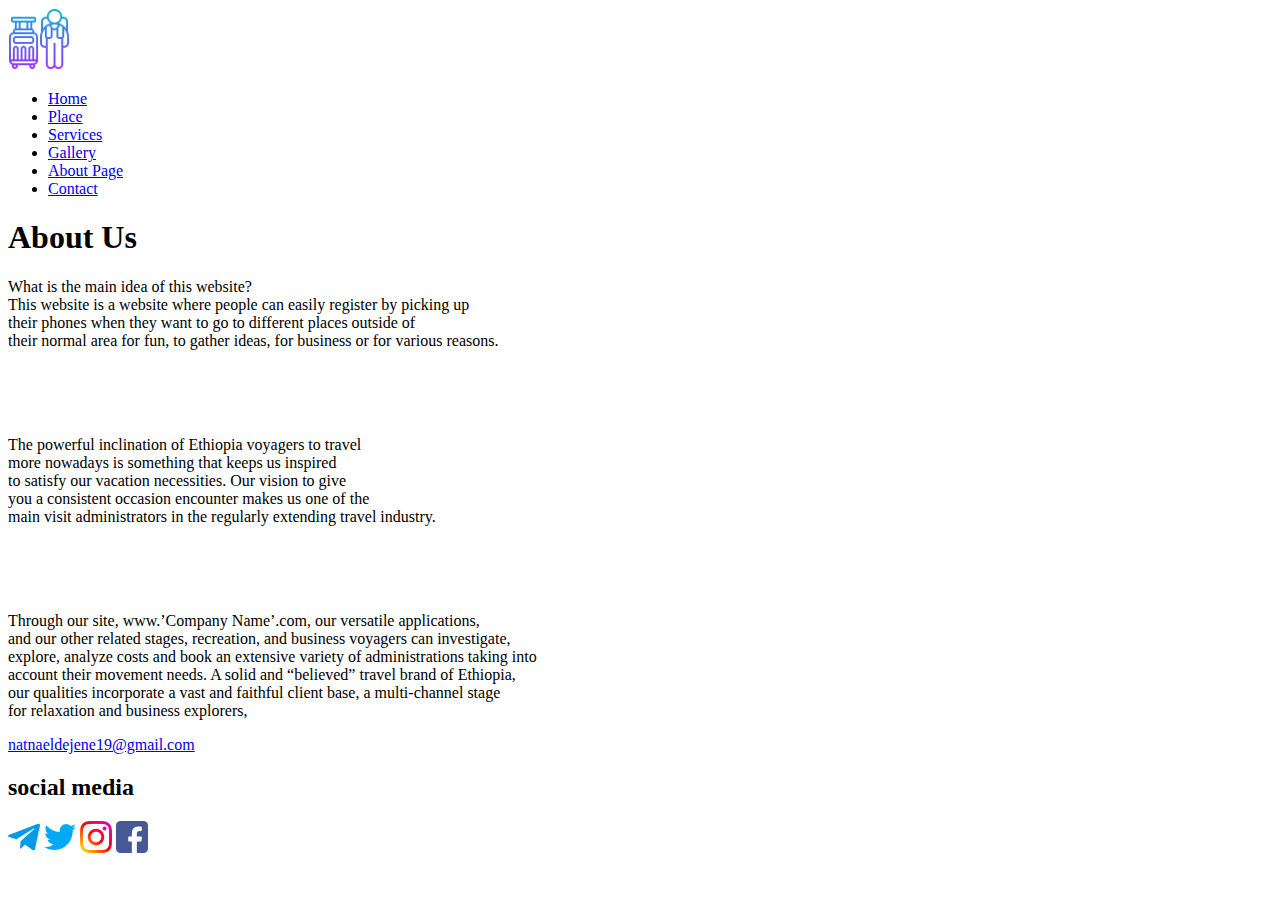
==== src/About.html @ 7c94c9f7 "Add files via upload" ====
<!DOCTYPE html>
<html lang="en">
<head>
    <meta charset="UTF-8">
    <meta http-equiv="X-UA-Compatible" content="IE=edge">
    <meta name="viewport" content="width=device-width, initial-scale=1.0">
    <title>About</title>
    <link rel="icon" href="image/logo.png">
</head>
<body>

    <div>
        <nav>
      <img src="image/logo.png" alt="logo icon" width="62px">
                <ul>
                     <li><a href="Home.html">Home</a></li>
                    <li><a href="Place.html">Place</a></li>
                    <li><a href="Service.html">Services</a></li>
                    <li><a href="Gallery.html">Gallery</a></li>
                    <li><a href="About.html">About Page</a></li>
                    <li><a href="Contact.html">Contact</a></li>
                </ul>
            </nav>
            </div>
    <div> 
        <h1>About Us</h1>
        <p>
            What is the main idea of this website? <br>
            This website is a website where people can easily  register  by picking up <br> their phones when they want to go to different places  outside of <br> their normal area for fun, to gather ideas, for business or for various reasons.
        </p>
       
    </div>
<br><br><br>
    <div>
        <p>The powerful inclination of Ethiopia voyagers to travel <br> more nowadays is something that keeps us inspired<br> to satisfy our vacation necessities. Our vision to give <br>you a consistent occasion encounter makes us one of the<br> main visit administrators in the regularly extending travel industry.</p>
<br><br><br>
<p>
    Through our site, www.’Company Name’.com, our versatile applications, <br> and our other related stages, recreation, and business voyagers can investigate, <br>explore, analyze costs and book an extensive variety of administrations taking into <br>account their movement needs.
    
    A solid and “believed” travel brand of Ethiopia,<br> our qualities incorporate a vast and faithful client base, a multi-channel stage <br>for relaxation and business explorers, </p>
    </div>

    <a href="nataneldejene19@gmail.com">natnaeldejene19@gmail.com</a>
    <h2>social media</h2>
    <a href="" class="">
        <img src="image/telegram.png" alt="telegram icon"></a> 
        <a href="" class="">
            <img src="image/twitter.png" alt="twitter icon"></a>  
            <a href="" class="">
                <img src="image/instagram.png" alt="instagram icon"></a>  
                <a href="" class="">
                    <img src="image/facebook.png" alt="facebook icon"></a>  
             
               
</body>
</html>
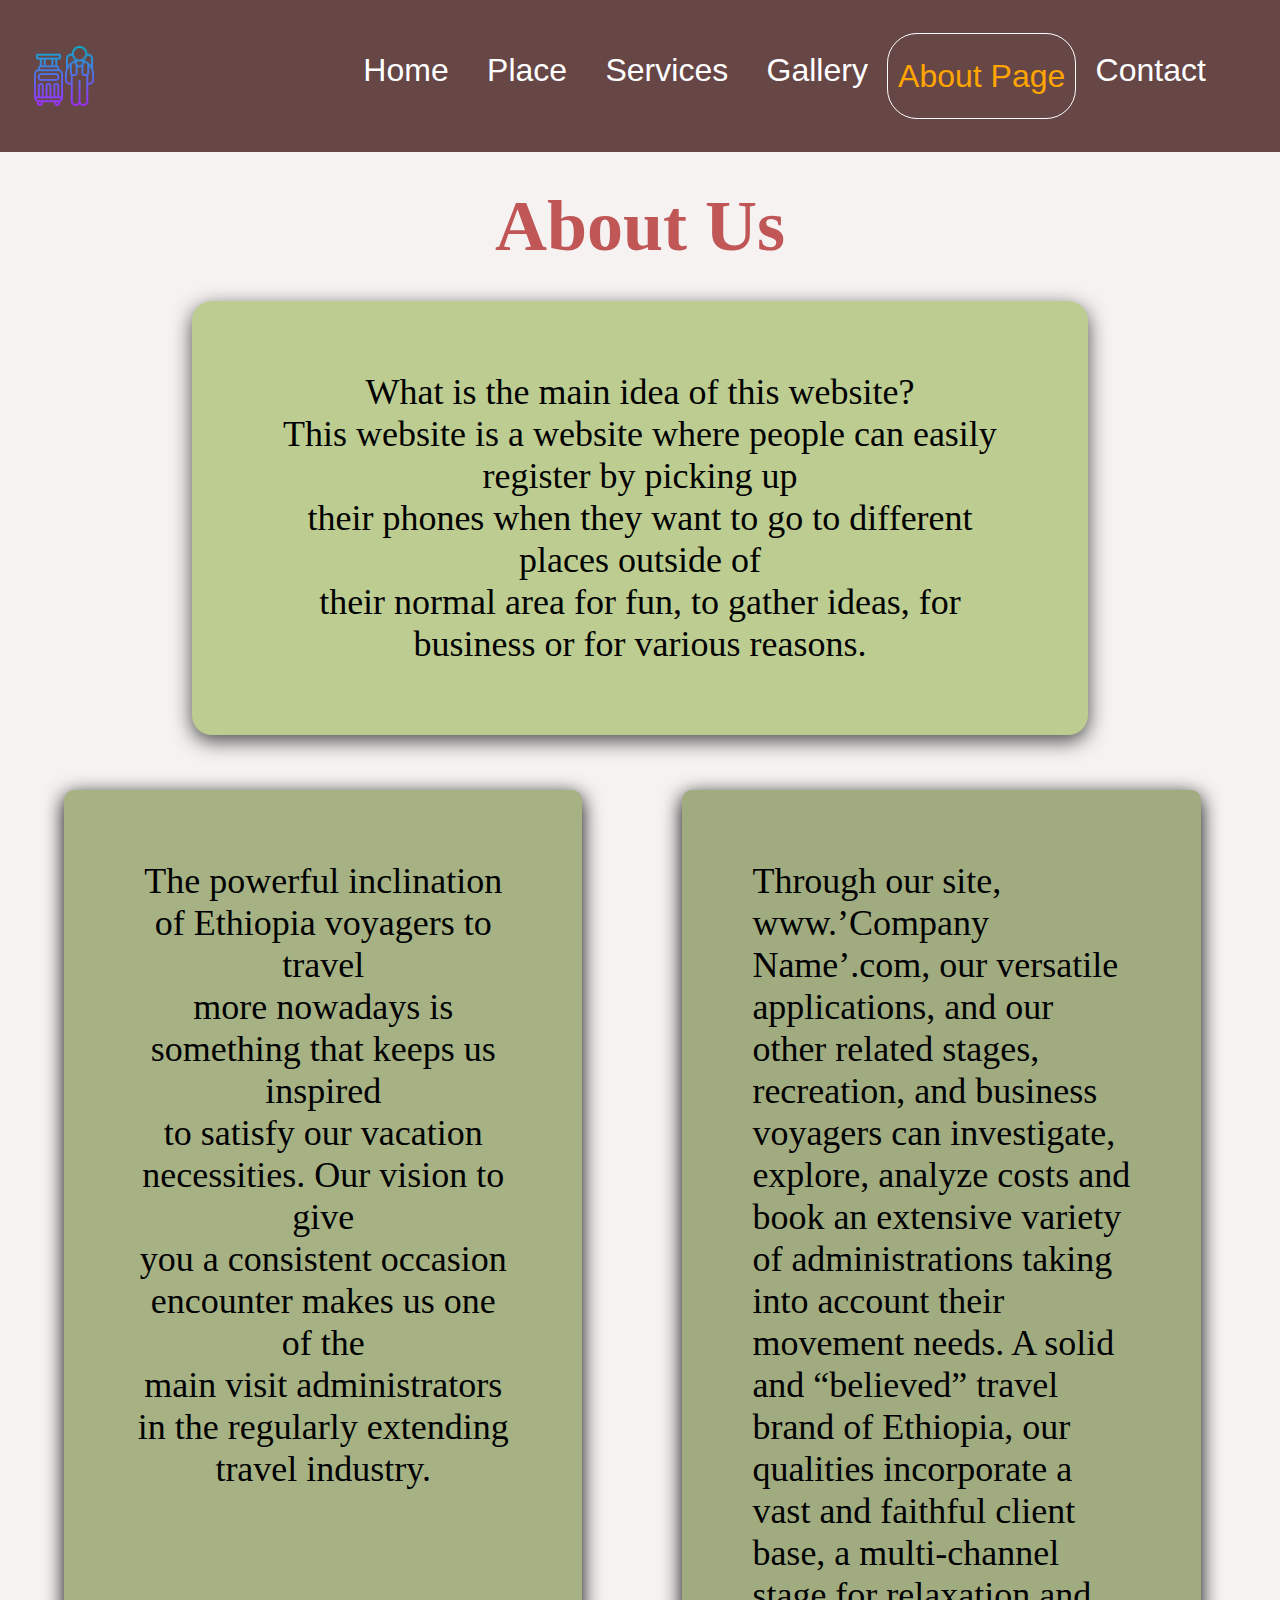
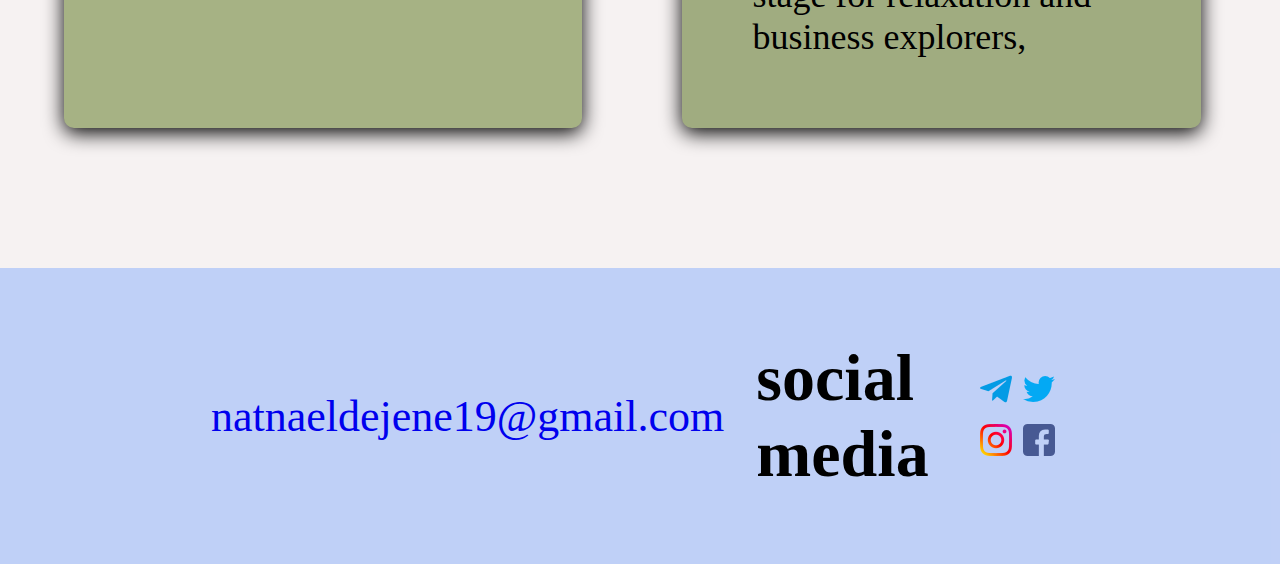
==== commit 32f5946b: "Add files via upload" ====
--- a/src/About.html
+++ b/src/About.html
@@ -6,50 +6,69 @@
     <meta name="viewport" content="width=device-width, initial-scale=1.0">
     <title>About</title>
     <link rel="icon" href="image/logo.png">
+    <link rel="stylesheet" href="About.css">
+    <script src="contact.js " defer></script>
+  
 </head>
 <body>
 
     <div>
-        <nav>
+        <nav class="navbar">
       <img src="image/logo.png" alt="logo icon" width="62px">
+      <div class="toggle-button">
+        <span class="bar"></span>
+        <span class="bar"></span>
+        <span class="bar"></span>
+      </div>
+      <div class="navbar-links">
                 <ul>
-                     <li><a href="Home.html">Home</a></li>
+                     <li><a href="Home.html">  <i class="fa fa-home"> </i> Home</a></li>
                     <li><a href="Place.html">Place</a></li>
                     <li><a href="Service.html">Services</a></li>
                     <li><a href="Gallery.html">Gallery</a></li>
-                    <li><a href="About.html">About Page</a></li>
+                    <li class="btn"><a href="About.html">About Page</a></li>
                     <li><a href="Contact.html">Contact</a></li>
                 </ul>
+            </div>
             </nav>
             </div>
-    <div> 
+            <div class="container">
+    <div > 
         <h1>About Us</h1>
-        <p>
-            What is the main idea of this website? <br>
-            This website is a website where people can easily  register  by picking up <br> their phones when they want to go to different places  outside of <br> their normal area for fun, to gather ideas, for business or for various reasons.
-        </p>
-       
+        <div class="paragraph">
+            
+        
+            <p class="para1">
+                What is the main idea of this website? <br>
+                This website is a website where people can easily  register  by picking up <br> their phones when they want to go to different places  outside of <br> their normal area for fun, to gather ideas, for business or for various reasons.
+            </p>
+        <div class="bottom-paragraph">
+
+        <p class="para2">The powerful inclination of Ethiopia voyagers to travel <br> more nowadays is something that keeps us inspired<br> to satisfy our vacation necessities. Our vision to give <br>you a consistent occasion encounter makes us one of the<br> main visit administrators in the regularly extending travel industry.</p>
+    
+        
+<p class="para3">
+    Through our site, www.’Company Name’.com, our versatile applications,  and our other related stages, recreation, and business voyagers can investigate, explore, analyze costs and book an extensive variety of administrations taking into account their movement needs.
+    
+    A solid and “believed” travel brand of Ethiopia, our qualities incorporate a vast and faithful client base, a multi-channel stage for relaxation and business explorers, </p>
     </div>
-<br><br><br>
+    </div>
+    </div>
+    <div class="footer">
+    <a class="email" href="nataneldejene29@gmail.com">natnaeldejene19@gmail.com</a>
+    <h2 class="social">social media</h2>
+
     <div>
-        <p>The powerful inclination of Ethiopia voyagers to travel <br> more nowadays is something that keeps us inspired<br> to satisfy our vacation necessities. Our vision to give <br>you a consistent occasion encounter makes us one of the<br> main visit administrators in the regularly extending travel industry.</p>
-<br><br><br>
-<p>
-    Through our site, www.’Company Name’.com, our versatile applications, <br> and our other related stages, recreation, and business voyagers can investigate, <br>explore, analyze costs and book an extensive variety of administrations taking into <br>account their movement needs.
-    
-    A solid and “believed” travel brand of Ethiopia,<br> our qualities incorporate a vast and faithful client base, a multi-channel stage <br>for relaxation and business explorers, </p>
-    </div>
-
-    <a href="nataneldejene19@gmail.com">natnaeldejene19@gmail.com</a>
-    <h2>social media</h2>
-    <a href="" class="">
+    <a href="" class="telegram">
         <img src="image/telegram.png" alt="telegram icon"></a> 
-        <a href="" class="">
+        <a href="" class="twitter">
             <img src="image/twitter.png" alt="twitter icon"></a>  
-            <a href="" class="">
+            <a href="" class="instagram">
                 <img src="image/instagram.png" alt="instagram icon"></a>  
-                <a href="" class="">
+                <a href="" class="facebook">
                     <img src="image/facebook.png" alt="facebook icon"></a>  
+                </div>
+            </div>
              
                
 </body>
--- a/src/About.css
+++ b/src/About.css
@@ -0,0 +1,286 @@
+*{
+    padding: 0;
+    margin: 0;
+    text-decoration: none;
+    list-style: none;
+    box-sizing: border-box;
+}
+body{
+    background-size: contain;
+    background-repeat: no-repeat;
+    background-color: rgba(233, 223, 223, 0.4);
+
+
+
+}
+
+
+.navbar{
+    display: flex;
+    justify-content: space-between;
+    align-items: center;
+    background-color: rgb(103, 70, 70);
+    padding: 33px 33px;
+
+}
+
+.navbar-links ul{
+    margin: 0;
+    padding: 0 22px;
+    display: flex;
+}
+
+.navbar-links li{
+    list-style: none;
+}
+.navbar-links li a{
+    text-decoration: none;
+    color: white;
+    padding: 1.2rem;
+    display: block;
+    font-size: 2em;
+    font-family: 'Gill Sans', 'Gill Sans MT', Calibri, 'Trebuchet MS', sans-serif;
+}
+
+.navbar-links li:hover{
+    background-color: #555;
+    border-radius: 90px;
+} 
+.toggle-button{
+    position: absolute;
+    top: .88em;
+    right: 2em;
+    display: none;
+    flex-direction: column;
+    justify-content: space-between;
+    width: 60px;
+    height: 29px;
+    padding:45em em;
+    cursor: pointer;
+}
+
+
+    .navbar-links.active{
+        display: flex;
+    }
+
+
+.toggle-button .bar{
+    height: 3px;
+    width: 100%;
+    background-color:white;
+    border-radius: 10px;
+}
+
+
+
+
+
+
+@media screen and (max-width:910px){
+    .para3{
+        display: flex;
+        flex-direction: column;
+    }
+    .footer{
+        flex-direction: column;
+    }
+}
+.logo{
+    font-size: 55px;
+    text-align: center;
+    line-height: 80px;
+    font-weight: bold;
+    top: 70px;
+    left: 22px;
+
+}
+nav ul li.btn a{
+    background: transparent;
+    border: 1px solid white;
+    padding: 4px 4px;
+    border-radius: 30px;
+    padding: 10px;
+    line-height: 2;
+    color: orange;
+    font-weight: 400;
+
+}
+
+nav ul li.btn:hover a{
+    background-color: rgb(158, 127, 70);
+    color: white;
+    border: 1px solid transparent;
+    transition: .3s;
+}
+
+h1{
+    font-size: 8vh;
+   text-align: center;
+    color: rgb(193, 86, 86);
+    text-align: center;
+    padding: 33px 33px;
+    font-family: "Sacramento", cursive;
+
+} 
+
+.paragraph{
+    /* display: grid;
+    gap: 63px;
+    text-align: center;
+    padding: 33px;
+     */
+
+}
+.para1{
+    font-size: 4vh;
+    text-align: center;
+    color: rgb(188, 190, 172);
+    padding: 70px;
+    border-radius: 20px;
+    box-shadow: 0 6px 20px rgba(0, 0, 0, 0.7);
+    font-family: "Sacramento", cursive;
+    background-color: rgb(189, 205, 145);
+    color: black;
+    margin: auto;
+    width: 70%;
+
+}
+
+.para2{
+    font-size: 4vh;
+    color: rgb(188, 187, 185);
+    text-align: center;
+    width: 45%;
+    box-shadow: 0 5px 20px;
+    background-color: black;
+    border-radius: 10px;
+    font-family: "Sacramento", cursive;
+    background-color: rgb(166, 178, 132);
+    color: black;
+    padding: 70px;
+    /* margin: 55px 140px; */
+     
+}
+
+.para3{
+    font-size: 4vh;
+    width: 45%;
+    color: white;
+    border-radius: 10px;
+    box-shadow: 0 5px 20px;
+    padding: 70px;
+    font-family: "Sacramento", cursive;
+    background-color: rgb(160, 172, 128);
+    color: black;
+   /* margin: 55px; */
+
+
+
+}
+
+
+.para1:hover{
+    color:  black;
+    background-color: rgb(159, 205, 145);
+}
+.para2:hover{
+    color:  black;
+    background-color: rgb(159, 205, 145);
+}
+.para3:hover{
+    color:  black;
+    background-color: rgb(159, 205, 145);
+}
+
+
+.bottom-paragraph{
+    display: flex;
+    margin: 55px auto;
+    gap: 100px;
+    width: 90%;
+
+
+}
+
+.footer{
+    background-color: rgba(110, 157, 255,0.4);
+    font-size: 44px;
+    align-items: center;
+    display: flex;
+    padding: 72px 211px;
+    gap: 32px;
+    margin-top: 140px;
+}
+/* .email{
+    text-align: left;
+    left: 150px;
+    top: 30px;
+} */
+.social{
+    bottom: 30px;
+    left: 900px;
+    color: black;
+}
+
+
+
+
+@media screen and (max-width:1120px){
+    .toggle-button{
+        display: flex;
+        color: white;
+    }
+
+    .navbar-links{
+        display: none;
+    }
+    .toggle-button .bar{
+        display: flex;
+    }
+
+    nav{
+        flex-direction: column;
+        align-items: flex-start;
+    }
+
+    .navbar-links ul{
+        width: 100%;
+        flex-direction: column;
+
+    }
+    .navbar-links li{
+        text-align: center;
+    }
+    .navbar-links li a{
+        padding: .5em 1rem;
+    }
+    .para1{
+        width: 90%;
+        margin: auto;
+    }
+
+    .para2{
+        margin: auto;
+        width: 90%;
+    }
+    .para3{
+        width: 90%;
+        margin: auto;
+    }
+    .bottom-paragraph{
+        display: flex;
+        flex-direction: column;
+
+    }
+}
+
+@media screen and(max-width:500px) {
+    .bottom-paragraph{
+        display: flex;
+        flex-direction: column;
+    }
+    .fotter{
+        font-size: 20px;
+    }
+}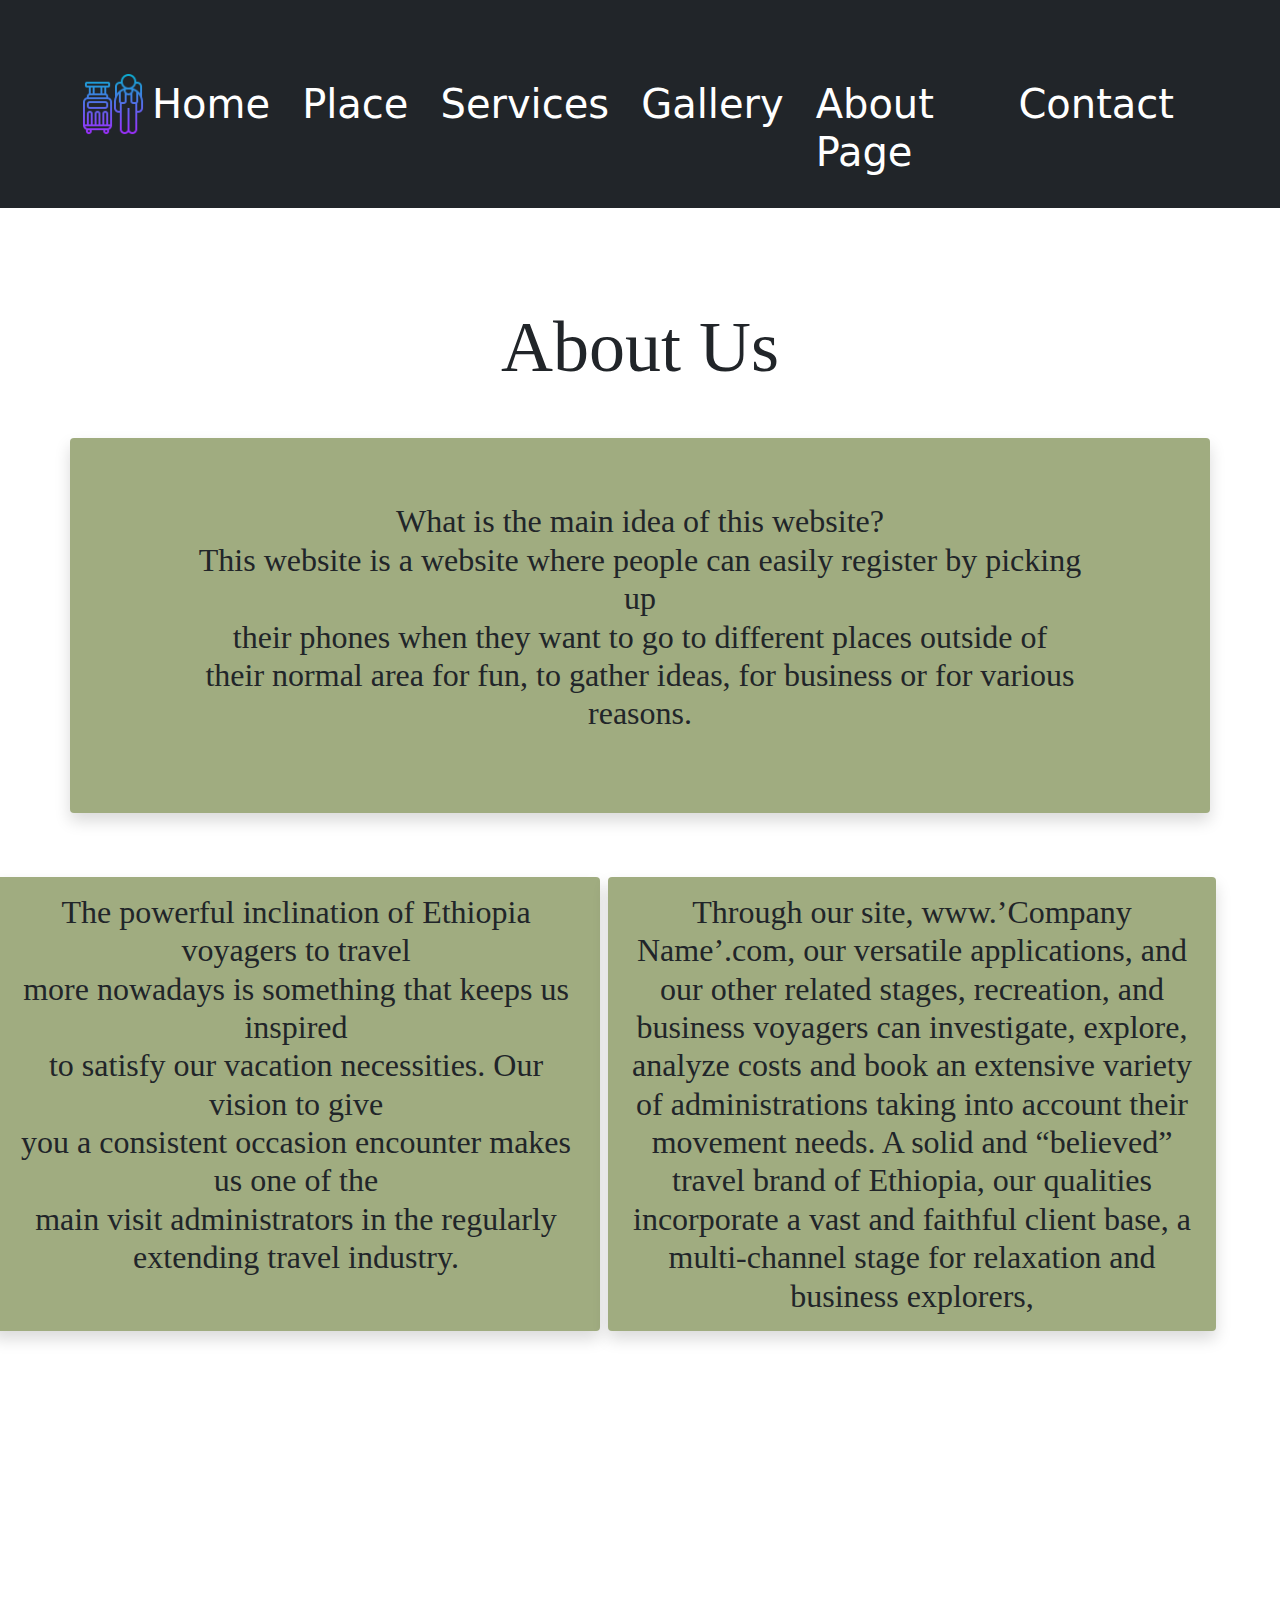
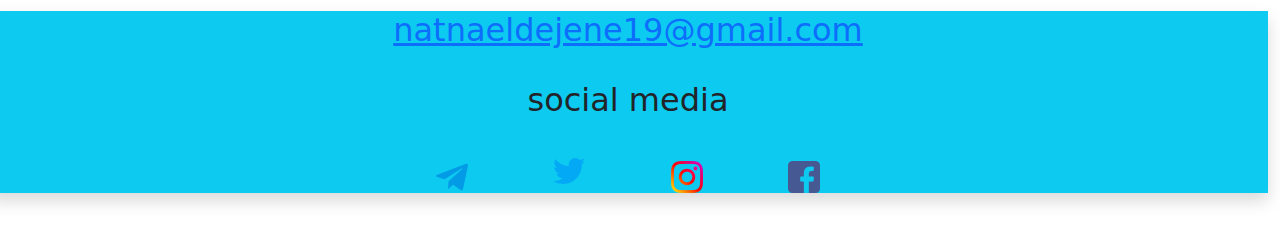
==== commit 1c58d9fd: "Add files via upload" ====
--- a/src/About.html
+++ b/src/About.html
@@ -6,70 +6,85 @@
     <meta name="viewport" content="width=device-width, initial-scale=1.0">
     <title>About</title>
     <link rel="icon" href="image/logo.png">
-    <link rel="stylesheet" href="About.css">
-    <script src="contact.js " defer></script>
-  
+    <link rel="stylesheet" href="bootstrap-5.0.2-dist/css/bootstrap.min.css">
+    <script src="bootstrap-5.0.2-dist/js/bootstrap.min.js"></script>
 </head>
 <body>
 
     <div>
-        <nav class="navbar">
-      <img src="image/logo.png" alt="logo icon" width="62px">
-      <div class="toggle-button">
-        <span class="bar"></span>
-        <span class="bar"></span>
-        <span class="bar"></span>
-      </div>
-      <div class="navbar-links">
-                <ul>
-                     <li><a href="Home.html">  <i class="fa fa-home"> </i> Home</a></li>
-                    <li><a href="Place.html">Place</a></li>
-                    <li><a href="Service.html">Services</a></li>
-                    <li><a href="Gallery.html">Gallery</a></li>
-                    <li class="btn"><a href="About.html">About Page</a></li>
-                    <li><a href="Contact.html">Contact</a></li>
-                </ul>
+      <nav class="navbar navbar-expand-lg  navbar-dark  bg-dark" >
+        <div class="container">
+        <img class="logo" src="image/logo.png" alt="logo icon" width="62px">
+    
+          <button
+          type="button "
+          data-bs-toggle="collapse"
+          data-bs-target="#navbarNav"
+          class="navbar-toggler text-white p-2"
+          aria-controls="navbarBav"
+          aria-expanded="false"
+          aria-label="Toggle navigation"
+        >
+        <span class="navbar-toggler-icon"></span>
+        </button>
+  
+
+
+             <div class="collapse navbar-collapse"  id="navbarNav">
+                  <ul  class="navbar-nav ms-auto mb-2 mb-lg-0 my-5" >
+                       <li  class="nav-item   display-6   pe-3"><a class="nav-link active my-3" href="Home.html"> Home</a></li>
+                      <li  class="nav-item    display-6   pe-3"><a class="nav-link active my-3" href="Place.html"> Place</a></li>
+                      <li  class="nav-item    display-6   pe-3"><a class="nav-link active my-3" href="Service.html">Services</a></li>
+                      <li  class="nav-item    display-6   pe-3"><a class="nav-link active my-3" href="Gallery.html"> Gallery</a></li>
+                      <li  class="nav-item    display-6   pe-3"><a class="nav-link active my-3"  aria-current="page" href="About.html"> About Page</a></li>
+                      <li  class="nav-item    display-6   pe-3"><a class="nav-link active my-3" href="Contact.html">  Contact</a></li>
+                  </ul>
+              </div>
             </div>
-            </nav>
-            </div>
-            <div class="container">
-    <div > 
-        <h1>About Us</h1>
-        <div class="paragraph">
-            
-        
-            <p class="para1">
+         </nav>
+        </div>
+      <div class=" row ">
+    <div class="my-5" > 
+        <h1 class="font-weight-bold text-center  my-5 display-2"  style="font-family: Open sans, cursive;;">About Us</h1>
+        <div class="paragraph" >
+          <div class=" w-100 p-3 shadow p-3 mb-5  rounded my-5 container  d-flex justify-content-center" style="background-color: rgb(160, 172, 128);">
+            <p class="  mx-5 p-5 mb-3  rounded h2 text-center " style="font-family: Open sans, cursive; ">
                 What is the main idea of this website? <br>
                 This website is a website where people can easily  register  by picking up <br> their phones when they want to go to different places  outside of <br> their normal area for fun, to gather ideas, for business or for various reasons.
             </p>
-        <div class="bottom-paragraph">
-
-        <p class="para2">The powerful inclination of Ethiopia voyagers to travel <br> more nowadays is something that keeps us inspired<br> to satisfy our vacation necessities. Our vision to give <br>you a consistent occasion encounter makes us one of the<br> main visit administrators in the regularly extending travel industry.</p>
-    
-        
-<p class="para3">
+            </div>
+        <div class="bottom-paragraph row col-lg-12 ">
+            <div class="w-50 p-3 mx- row">
+            <div style="background-color: rgb(160, 172, 128); font-family: Open sans, cursive; " class="  shadow p-3 mb-5 bg-whit rounded h2  text-center">
+                The powerful inclination of Ethiopia voyagers to travel <br> more nowadays is something that keeps us inspired<br> to satisfy our vacation necessities. Our vision to give <br>you a consistent occasion encounter makes us one of the<br> main visit administrators in the regularly extending travel industry.
+         </div>
+      </div>
+      <div  class="w-50 p-3 row col-lg-6 " >
+        <p class=" shadow p-3 mb-5 bg-whit rounded h2  text-center" style="font-family: Open sans, cursive;    background-color: rgb(160, 172, 128);" ">
     Through our site, www.’Company Name’.com, our versatile applications,  and our other related stages, recreation, and business voyagers can investigate, explore, analyze costs and book an extensive variety of administrations taking into account their movement needs.
     
-    A solid and “believed” travel brand of Ethiopia, our qualities incorporate a vast and faithful client base, a multi-channel stage for relaxation and business explorers, </p>
+    A solid and “believed” travel brand of Ethiopia, our qualities incorporate a vast and faithful client base, a multi-channel stage for relaxation and business explorers, </p> 
     </div>
     </div>
     </div>
-    <div class="footer">
-    <a class="email" href="nataneldejene29@gmail.com">natnaeldejene19@gmail.com</a>
-    <h2 class="social">social media</h2>
-
-    <div>
-    <a href="" class="telegram">
+    </div>
+    </div>
+    <br><br><br><br><br>
+    <div class=" row align-items-end text-center    shadow  w-100   my-5 w-100 row col-lg-6  sticky-lg-bottom bg-info">
+    <a class="email h2 text-center" href="nataneldejene29@gmail.com">natnaeldejene19@gmail.com</a>
+    <h2 class="social h2  text-center my-4 ">social media</h2>
+    <div class="text-center col">
+    <a href="" class="p-3 mx-4  telegram col">
         <img src="image/telegram.png" alt="telegram icon"></a> 
-        <a href="" class="twitter">
+        <a href="" class="p-3 mx-4 twitter h1 col">
             <img src="image/twitter.png" alt="twitter icon"></a>  
-            <a href="" class="instagram">
+            <a href="" class="p-3 mx-4  instagram col">
                 <img src="image/instagram.png" alt="instagram icon"></a>  
-                <a href="" class="facebook">
+                <a href="" class="p-3 mx-4 facebook col ">
                     <img src="image/facebook.png" alt="facebook icon"></a>  
                 </div>
             </div>
-             
+         
                
 </body>
 </html>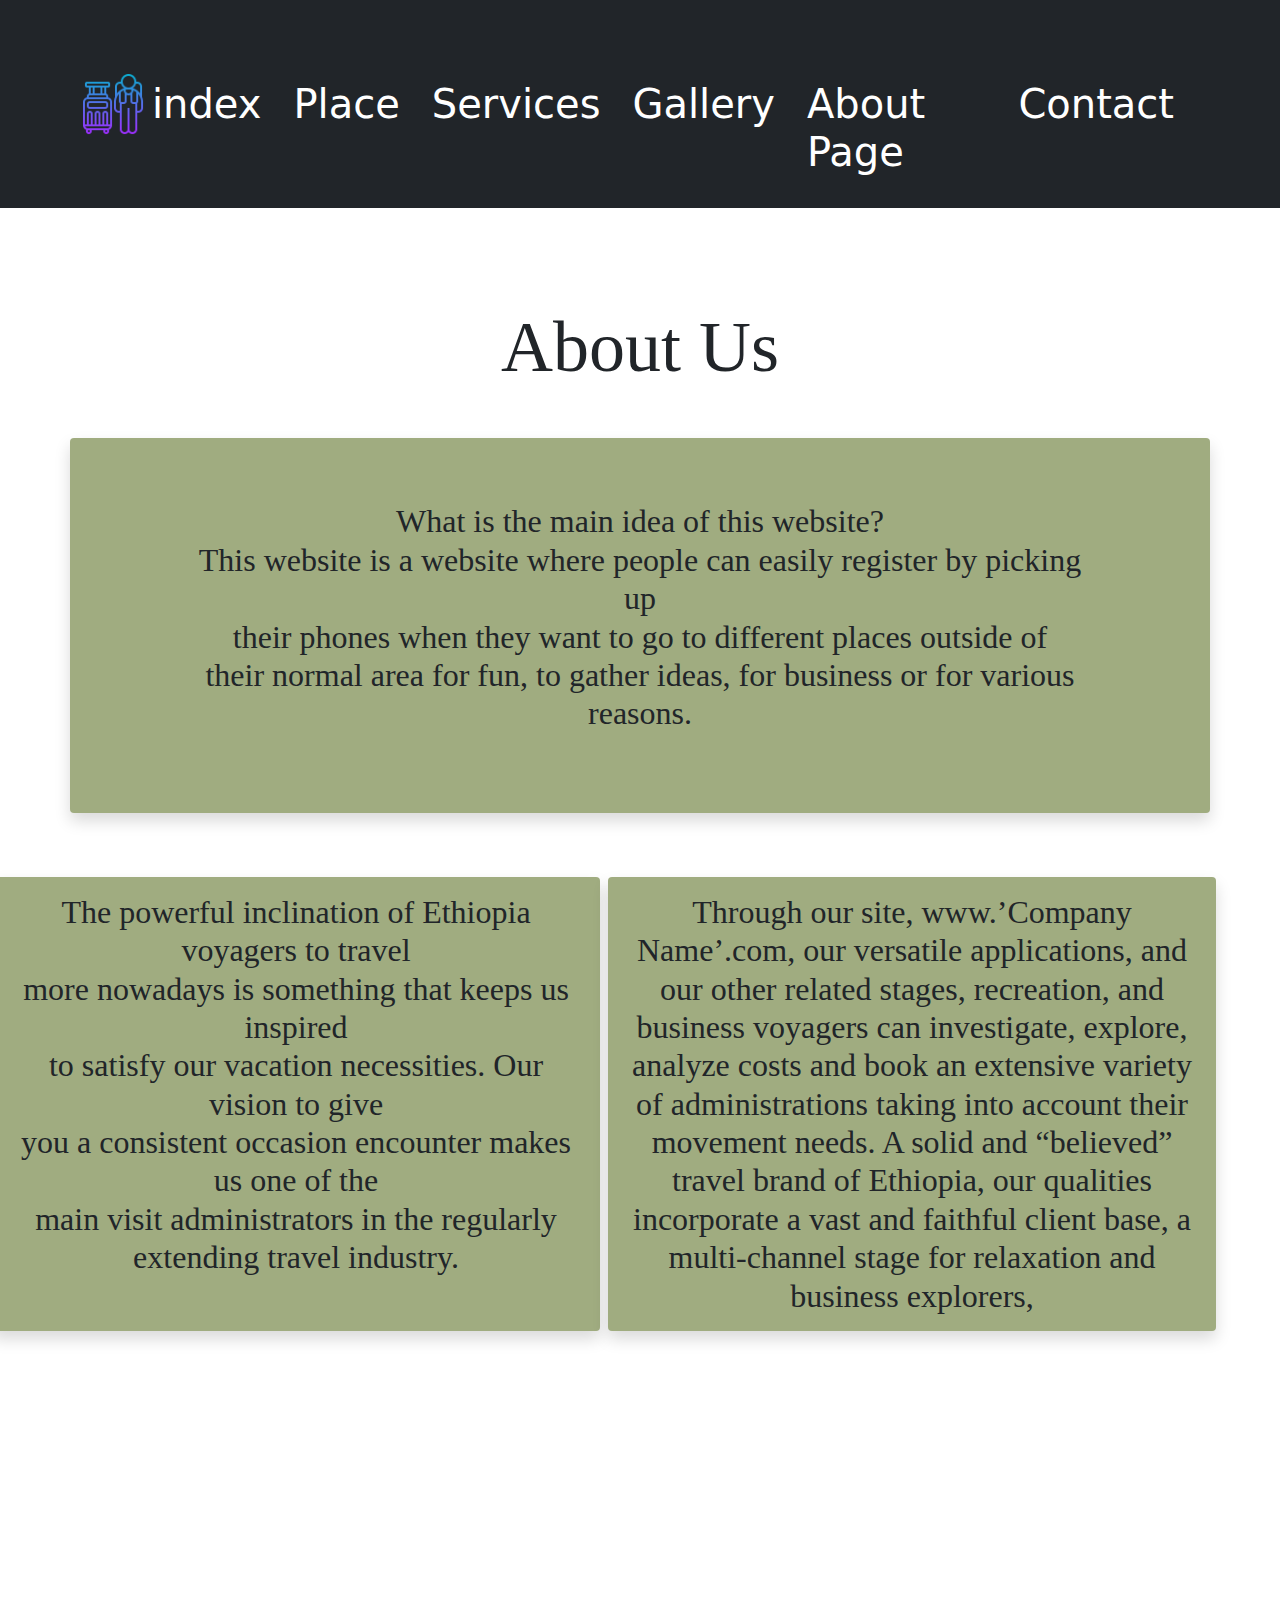
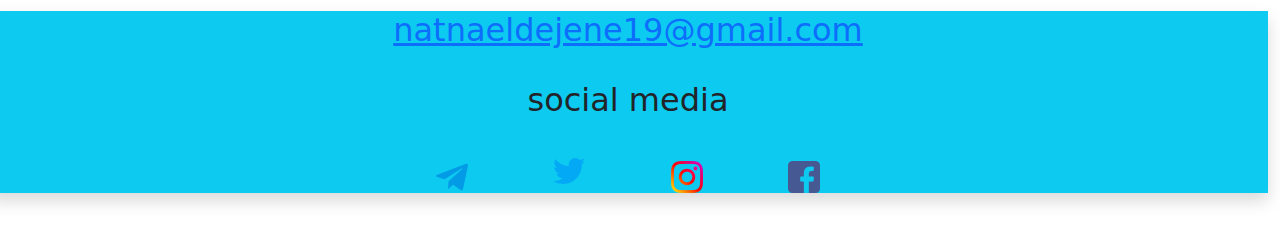
==== commit 137f49e7: "Update About.html" ====
--- a/src/About.html
+++ b/src/About.html
@@ -32,7 +32,7 @@
 
              <div class="collapse navbar-collapse"  id="navbarNav">
                   <ul  class="navbar-nav ms-auto mb-2 mb-lg-0 my-5" >
-                       <li  class="nav-item   display-6   pe-3"><a class="nav-link active my-3" href="Home.html"> Home</a></li>
+                       <li  class="nav-item   display-6   pe-3"><a class="nav-link active my-3" href="Home.html"> index</a></li>
                       <li  class="nav-item    display-6   pe-3"><a class="nav-link active my-3" href="Place.html"> Place</a></li>
                       <li  class="nav-item    display-6   pe-3"><a class="nav-link active my-3" href="Service.html">Services</a></li>
                       <li  class="nav-item    display-6   pe-3"><a class="nav-link active my-3" href="Gallery.html"> Gallery</a></li>
@@ -87,4 +87,4 @@
          
                
 </body>
-</html>+</html>
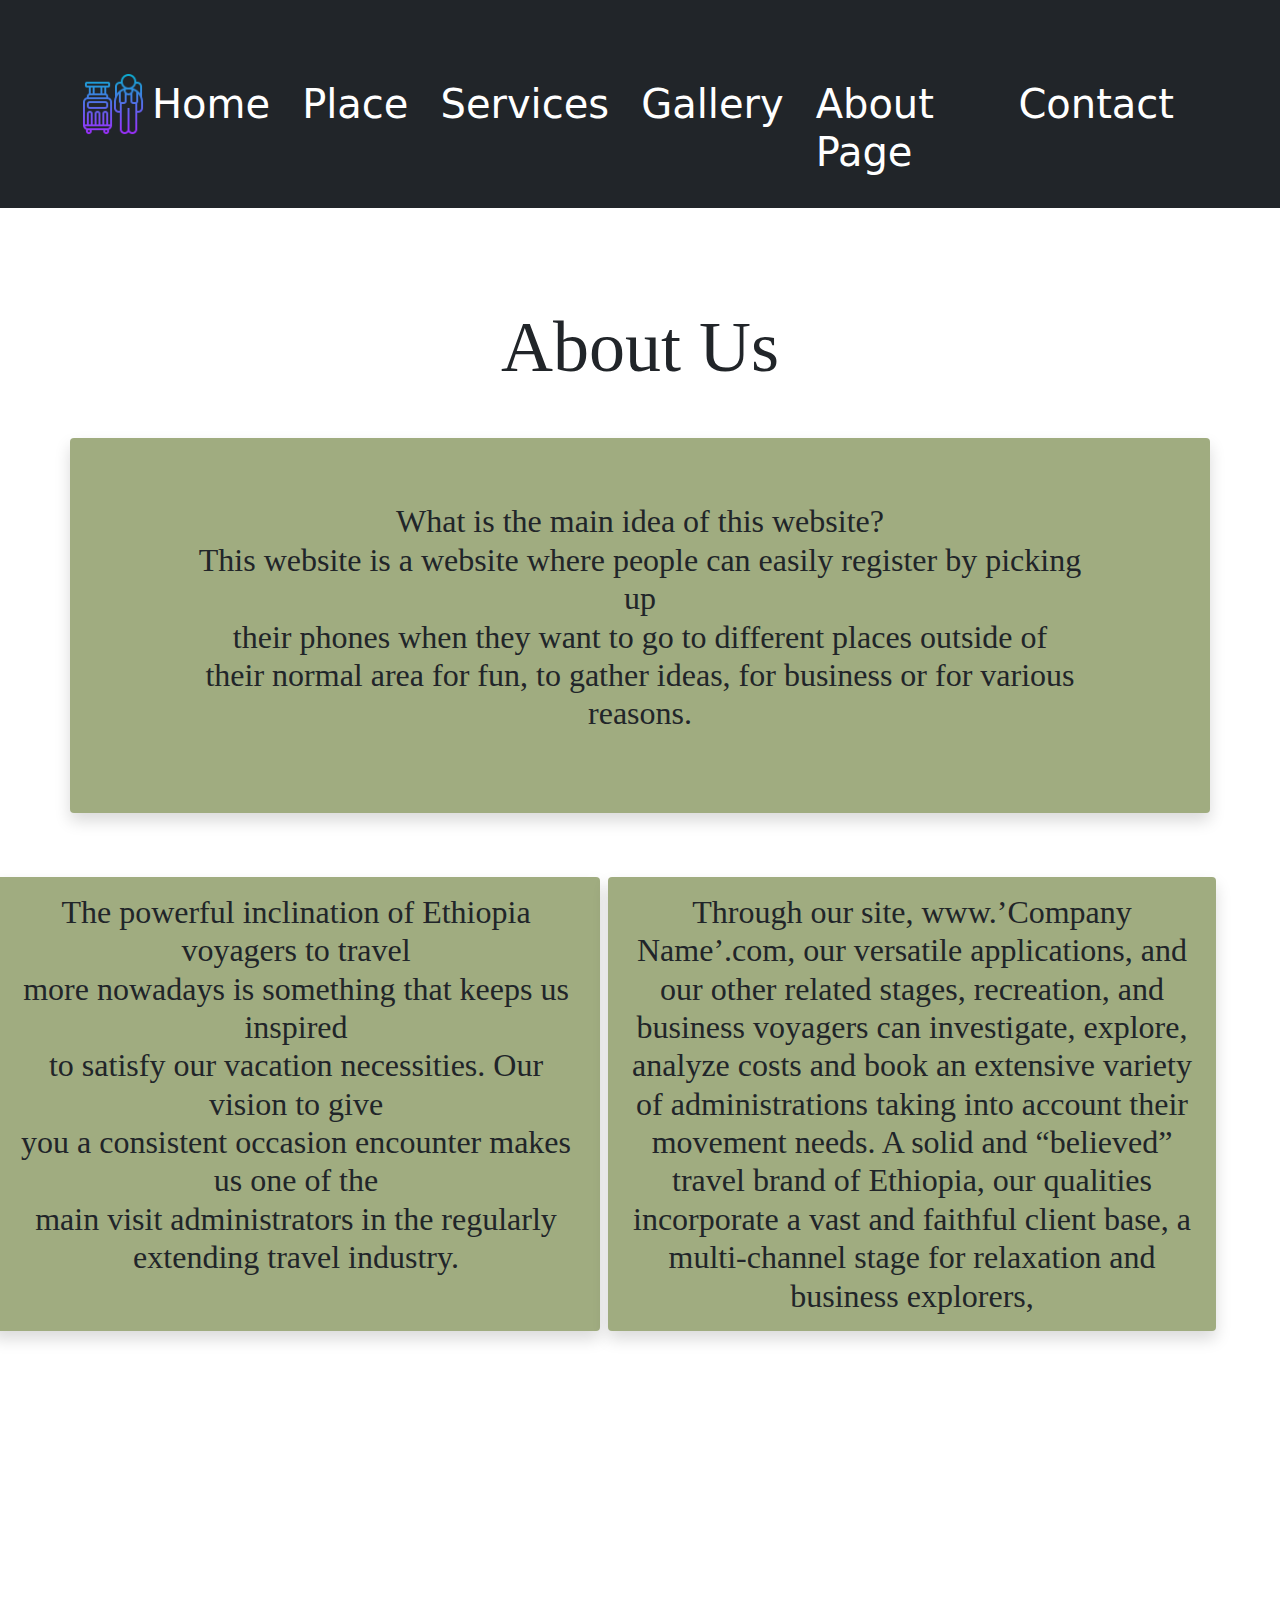
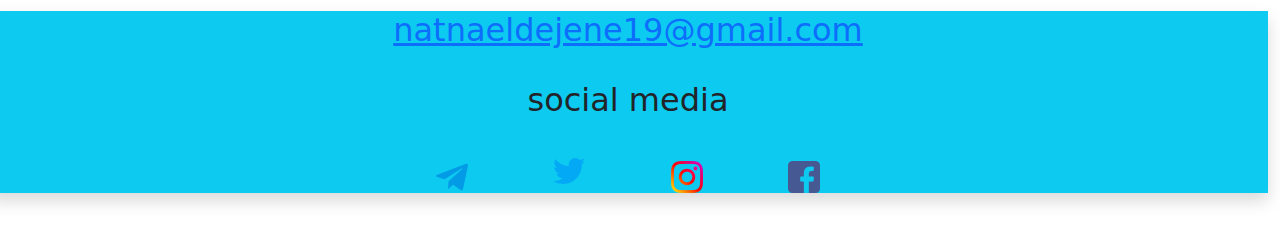
==== commit 2ebe7b57: "Update About.html" ====
--- a/src/About.html
+++ b/src/About.html
@@ -32,7 +32,7 @@
 
              <div class="collapse navbar-collapse"  id="navbarNav">
                   <ul  class="navbar-nav ms-auto mb-2 mb-lg-0 my-5" >
-                       <li  class="nav-item   display-6   pe-3"><a class="nav-link active my-3" href="Home.html"> index</a></li>
+                       <li  class="nav-item   display-6   pe-3"><a class="nav-link active my-3" href="index.html"> Home</a></li>
                       <li  class="nav-item    display-6   pe-3"><a class="nav-link active my-3" href="Place.html"> Place</a></li>
                       <li  class="nav-item    display-6   pe-3"><a class="nav-link active my-3" href="Service.html">Services</a></li>
                       <li  class="nav-item    display-6   pe-3"><a class="nav-link active my-3" href="Gallery.html"> Gallery</a></li>
